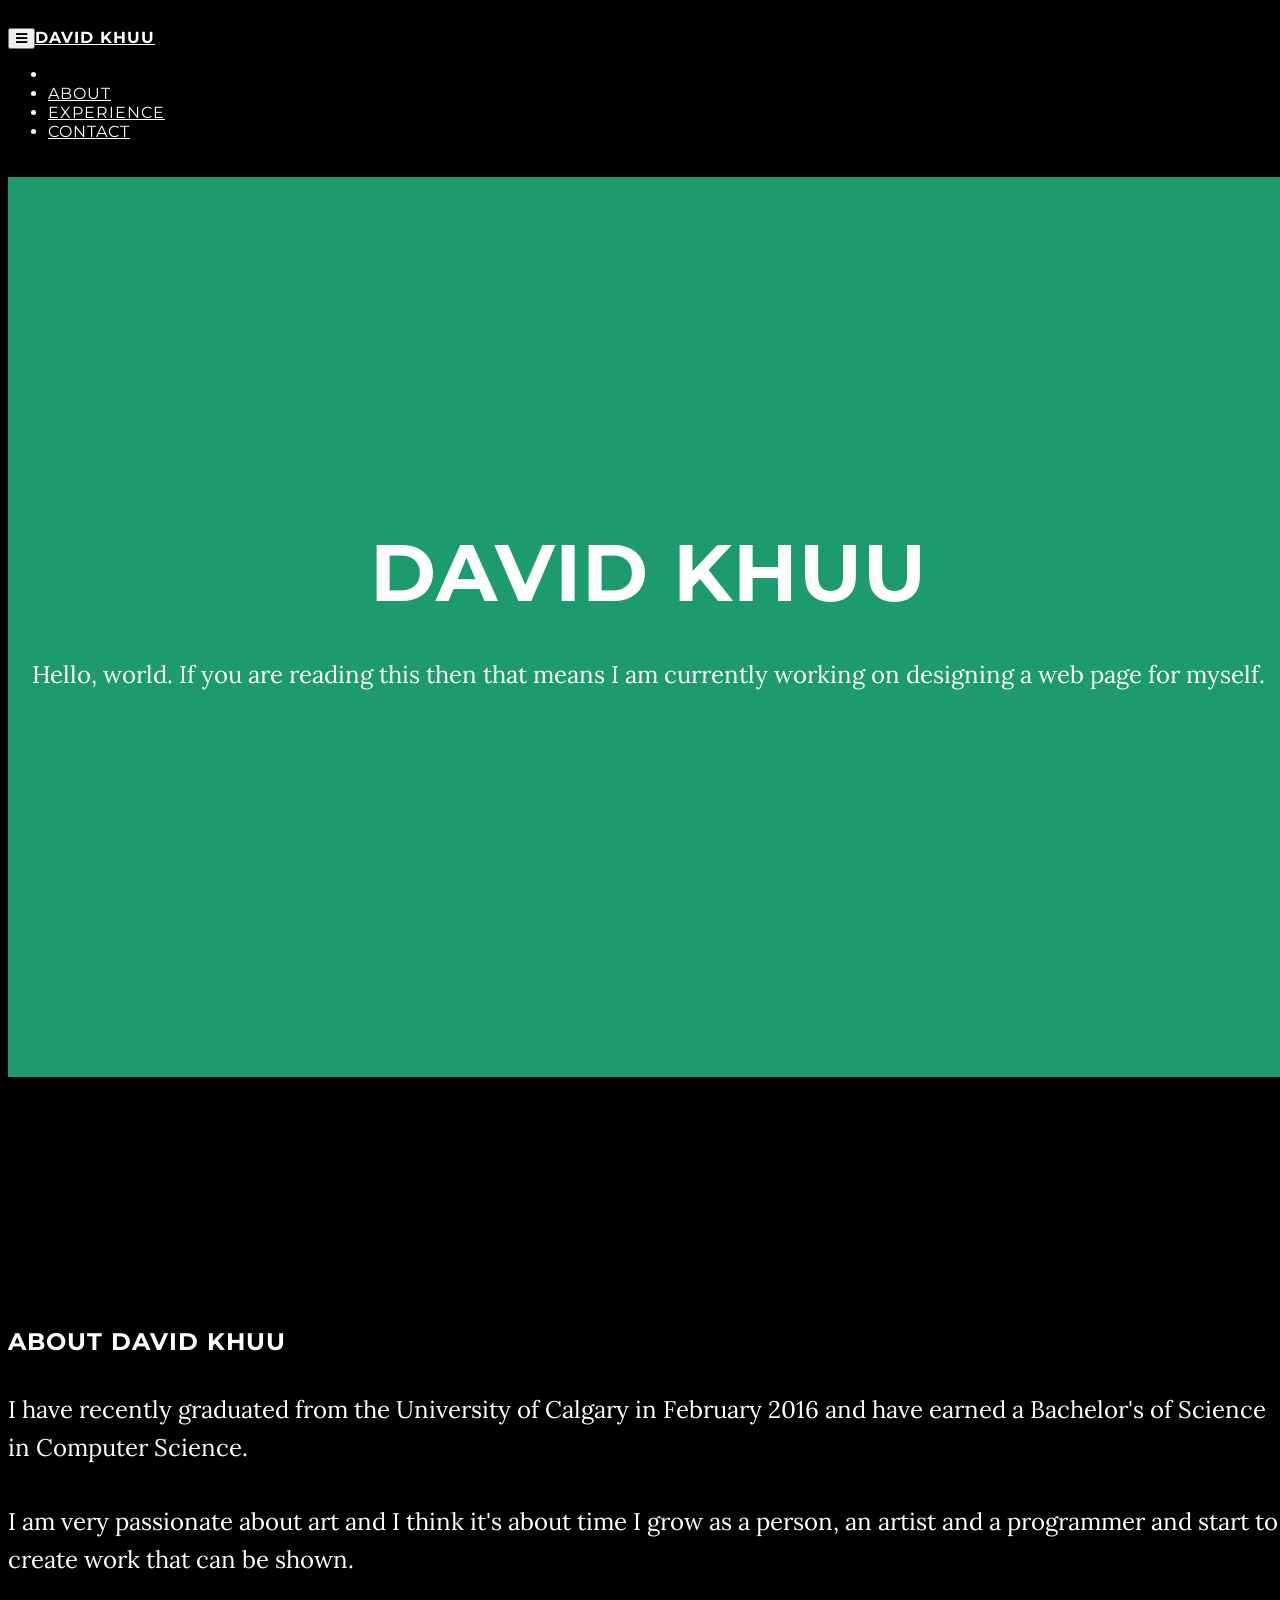
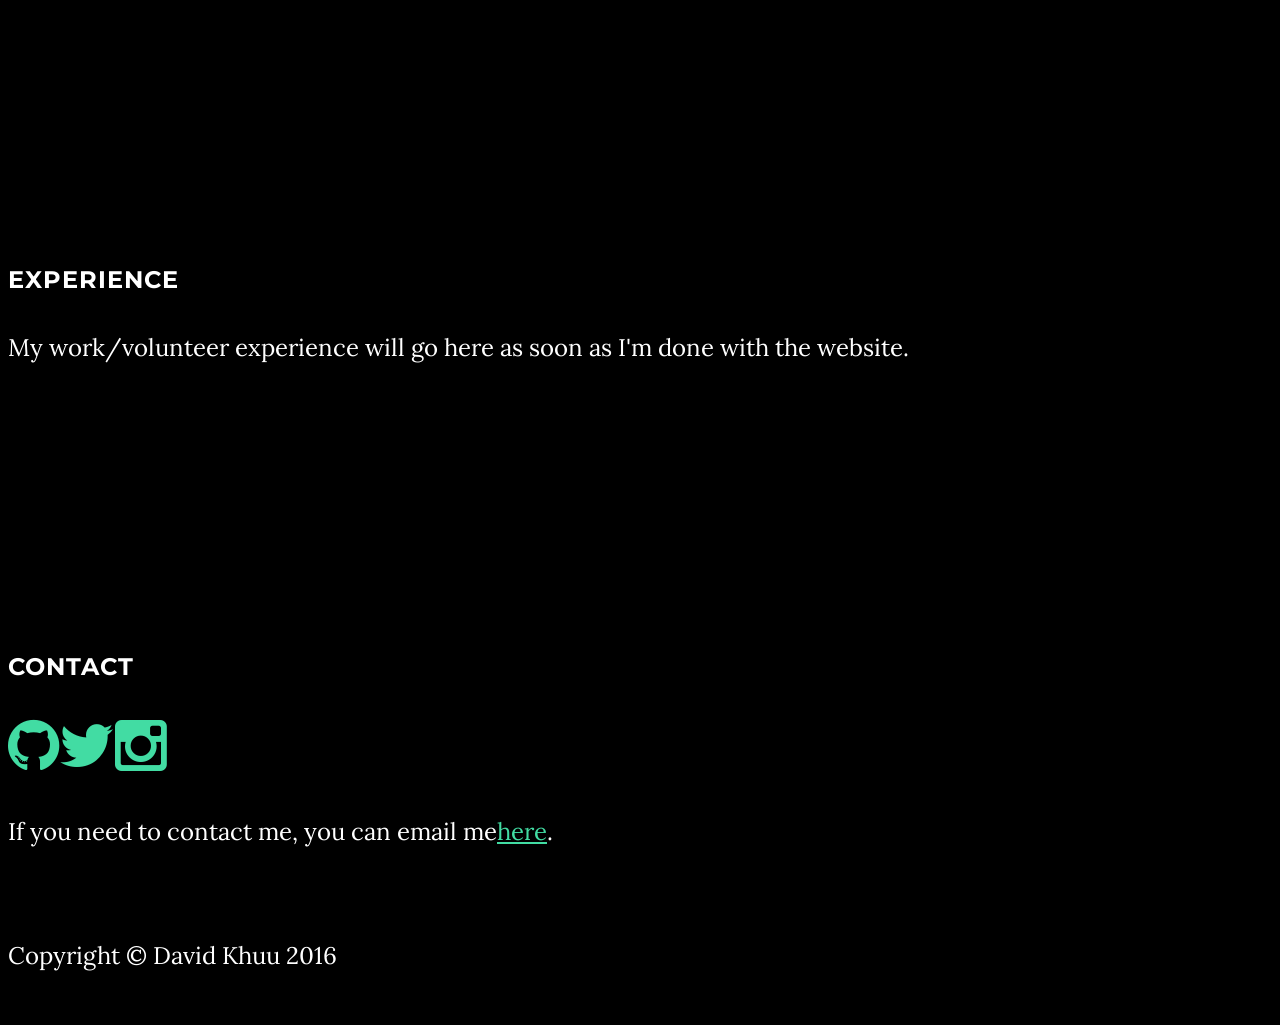
==== main.html @ b0234a0c "Created .pug and .sass files Converted the .html to .pug and .css to .sass in order to make future u" ====
<!DOCTYPE html>
<html>
  <head>
    <meta charset="utf-8">
    <meta http-equiv="X-UA-Compatible" content="IE-edge">
    <meta name="viewport" content="width=device-width, initial-scale=1">
    <meta name="description" content="Personal website of David Khuu">
    <meta name="author" content="David Khuu">
    <title>David Khuu</title>
    <!-- CSS-->
    <link href="css/bootstrap.min.css" rel="stylesheet">
    <link href="css/main.css" rel="stylesheet">
    <link href="css/font-awesome/css/font-awesome.min.css" rel="stylesheet" type="text/css">
    <!-- Fonts-->
    <link href="http://fonts.googleapis.com/css?family=Lora:400,700,400italic,700italic" rel="stylesheet" type="text/css">
    <link href="http://fonts.googleapis.com/css?family=Montserrat:400,700" rel="stylesheet" type="text/css">
  </head>
  <body id="page-top" data-spy="scroll" data-target=".navbar-fixed-top">
    <!-- Navigation-->
    <nav class="navbar navbar-custom navbar-fixed-top" role="navigation">
      <div class="container">
        <div class="navbar-header">
          <button class="navbar-toggle" type="button" data-toggle="collapse" data-target=".navbar-main-collapse"><i class="fa fa-bars"></i></button><a class="navbar-brand page-scroll" href="#page-top">David Khuu</a>
        </div>
        <!-- Collect the nav links-->
        <div class="collapse navbar-collapse navbar-right navbar-main-collapse">
          <ul class="nav navbar-nav">
            <li class="hidden"><a href="#page-top"></a></li>
            <li><a class="page-scroll" href="#about">About</a></li>
            <li><a class="page-scroll" href="#experience">experience</a></li>
            <li><a class="page-scroll" href="#contact">Contact</a></li>
          </ul>
        </div>
      </div>
    </nav>
    <!-- Header-->
    <header class="intro">
      <div class="intro-body">
        <div class="container">
          <div class="row">
            <div class="col-md-8 col-md-offset-2">
              <h1 class="brand-heading">David Khuu</h1>
              <p class="intro-text">
                Hello, world. If you are reading this then that means I am currently
                 working on designing a web page for myself.
              </p>
            </div>
          </div>
        </div>
      </div>
      <div class="intro-footer"></div>
    </header>
    <!-- About Section-->
    <section class="container content-section text-center" id="about">
      <div class="row">
        <div class="col-lg-8 col-lg-offset-2">
          <h2>About David Khuu</h2>
          <p>
            I have recently graduated from the University of Calgary in February 2016
             and have earned a Bachelor's of Science in Computer Science.
          </p>
          <p>
            I am very passionate about art and I think it's about time I grow as a person,
             an artist and a programmer and start to create work that can be shown.
          </p>
        </div>
      </div>
    </section>
    <!-- Experience Section-->
    <section class="container content-section text-center" id="experience">
      <div class="row">
        <div class="col-lg-8 col-lg-offset-2">
          <h2>Experience</h2>
          <p>My work/volunteer experience will go here as soon as I'm done with the website.</p>
        </div>
      </div>
    </section>
    <!-- Contact Section-->
    <section class="container content-section text-center" id="contact">
      <div class="row">
        <div class="col-lg-8 col-lg-offset-2">
          <h2>Contact</h2>
          <p><a href="https://www.github.com/davidkhuu"><i class="fa fa-github"></i></a><a href="https://www.twitter.com/davidkhuu"><i class="fa fa-twitter"></i></a><a href="https://www.instagram.com/davidkhuu"><i class="fa fa-instagram"></i></a></p>
          <p><p>If you need to contact me, you can email me<a href="mailto:davidkhuu.dk@gmail.com">here</a>.</p>
        </div>
      </div>
      <!-- Footer-->
      <footer>
        <div class="container text-center">
          <p>Copyright &copy; David Khuu 2016</p>
        </div>
      </footer>
      <!-- JavaScript-->
      <script src="js/jquery-1.12.3.min.js"></script>
      <script src="js/jquery.easing.1.3.js"></script>
      <script src="js/bootstrap.js"></script>
      <script src="js/grayscale.js"></script>
    </section>
  </body>
</html>
---- css/main.css ----
/*
 * David Khuu
 * Code licensed under the Apache License v2.0
 * For details, see http://www.apache.org/licenses/LICENSE-2.0.
 *
 * Used Start Boostrap - Grayscale as a reference for my stylesheet.
 * For their GitHub, see https://github.com/BlackrockDigital/startbootstrap-grayscale.
 */

body {
  width: 100%;
  height: 100%;
  font-family: Lora,"Helvetica Neue",Helvetica,Arial,sans-serif;
  color: #ffffff;
  background-color: #000000;
}

html {
  width: 100%;
  height: 100%;
}

h1,
h2,
h3,
h4,
h5,
h6 {
  margin: 0 0 35px;
  text-transform: uppercase;
  font-family: Montserrat, "Helvetica Neue", Helvetica, Arial, sans-serif;
  font-weight: 700;
  letter-spacing: 1px;
}

p {
  margin: 0 0 25px;
  font-size: 1.25em;
  line-height: 1.5;
}

@media(min-width:768px) {
  p {
    margin: 0 0 35px;
    font-size: 1.5em;
    line-height: 1.6;
  }
}

a {
  color: #42dca3;
  -webkit-transition: all .2s ease-in-out;
  -moz-transition: all .2s ease-in-out;
  transition: all .2s ease-in-out;
}


a .fa {
  color: #42dca3;
  font-size: 2.5em;
  -webkit-transition: all .2s ease-in-out;
  -moz-transition: all .2s ease-in-out;
  transition: all .2s ease-in-out;
}

a:hover,
a:focus,
a .fa:hover {
  text-decoration: none;
  color: #1d9b6c;
}

.light {
  font-weight: 400;
}

.navbar-custom {
  margin-bottom: 0;
  border-bottom: 1px solid rgba(255,255,255,.3);
  text-transform: uppercase;
  font-family: Montserrat, "Helvetica Neue", Helvetica, Arial, sans-serif;
  background-color: #000000;
}

.navbar-custom .navbar-brand {
  font-weight: 700;
}

.navbar-custom .navbar-brand:focus {
  outline: 0;
}

.navbar-custom .navbar-brand .navbar-toggle {
  padding: 4px 6px;
  font-size: 16px;
  color: #ffffff;
}

.navbar-custom .navbar-brand .navbar-toggle:focus,
.navbar-custom .navbar-brand .navbar-toggle:active {
  outline: 0;
}

.navbar-custom a {
  color: #ffffff;
}

.navbar-custom .nav li a:hover {
  outline: 0;
  color: rgba(255,255,255,.8);
  background-color: transparent;
}

.navbar-custom .nav li a:focus,
.navbar-custom .nav li a:active {
  outline: 0;
  color: rgba(255,255,255,.8);
  background-color: transparent;
}

.navbar-custom .nav li.active {
  outline: 0;
}

.navbar-custom .nav li.active a {
  background-color: rgba(255,255,255,.3);
}

.navbar-custom .nav li.active a:hover {
  color: #ffffff;
}

@media(min-width: 768px) {
  .navbar-custom {
    padding: 20px 0;
    border-bottom: 0;
    letter-spacing: 1px;
    background: 0 0;
    -webkit-transition: background .5s ease-in-out, padding .5s ease-in-out;
    -moz-transition: background .5s ease-in-out, padding .5s ease-in-out;
    transition: background .5s ease-in-out, padding .5s ease-in-out;
  }

  .navbar-custom.top-nav-collapse {
    padding: 0;
    border-bottom: 1px solid rgba(255,255,255,.3);
    background: #000000;
  }
}

.intro {
  display: table;
  width: 100%;
  height: auto;
  padding: 100px 0;
  text-align: center;
  color: #ffffff;
  background-color: #1d9b6c;
  -webkit-background-size: cover;
  -moz-background-size: cover;
  background-size: cover;
  -o-background-size: cover;
}

.intro .intro-body {
  display: table-cell;
  vertical-align: middle;
}

.intro .intro-body .brand-heading {
  font-size: 40px;
}

.intro .intro-body .intro-text {
  font-size: 18px;
}

@media(min-width:768px) {
    .intro {
        height: 100%;
        padding: 0;
    }

    .intro .intro-body .brand-heading {
        font-size: 5em;
    }

    .intro .intro-body .intro-text {
        font-size: 1.5em;
    }
}

@-webkit-keyframes pulse {
    0% {
        -webkit-transform: scale(1);
        transform: scale(1);
    }

    50% {
        -webkit-transform: scale(1.2);
        transform: scale(1.2);
    }

    100% {
        -webkit-transform: scale(1);
        transform: scale(1);
    }
}

@-moz-keyframes pulse {
    0% {
        -moz-transform: scale(1);
        transform: scale(1);
    }

    50% {
        -moz-transform: scale(1.2);
        transform: scale(1.2);
    }

    100% {
        -moz-transform: scale(1);
        transform: scale(1);
    }
}

.content-section {
  padding-top: 100px;
}

@media(min-width:767px) {
  .content-section {
    padding-top: 250px;
  }
}

ul.banner-social-buttons {
  margin-top: 0;
}

@media(max-width:1199px) {
  ul.banner-social-buttons {
    margin-top: 15px;
  }
}

@media(max-width:767px) {
  ul.banner-social-buttons li {
    display: block;
    margin-bottom: 20px;
    padding: 0;
  }

  ul.banner-social-buttons li:last-child {
    margin-bottom: 0;
  }
}

footer {
  padding: 50px 0;
}

footer p {
  margin: 0;
}

::selection {
  text-shadow: none;
  background: #fcfcfc;
  background: rgba(255,255,255,.2);
}

img::selection {
  background: 0 0;
}

img::-moz-selection {
  background: 0 0;
}

body {
  webkit-tap-highlight-color: rgba(255,255,255,.2);
}
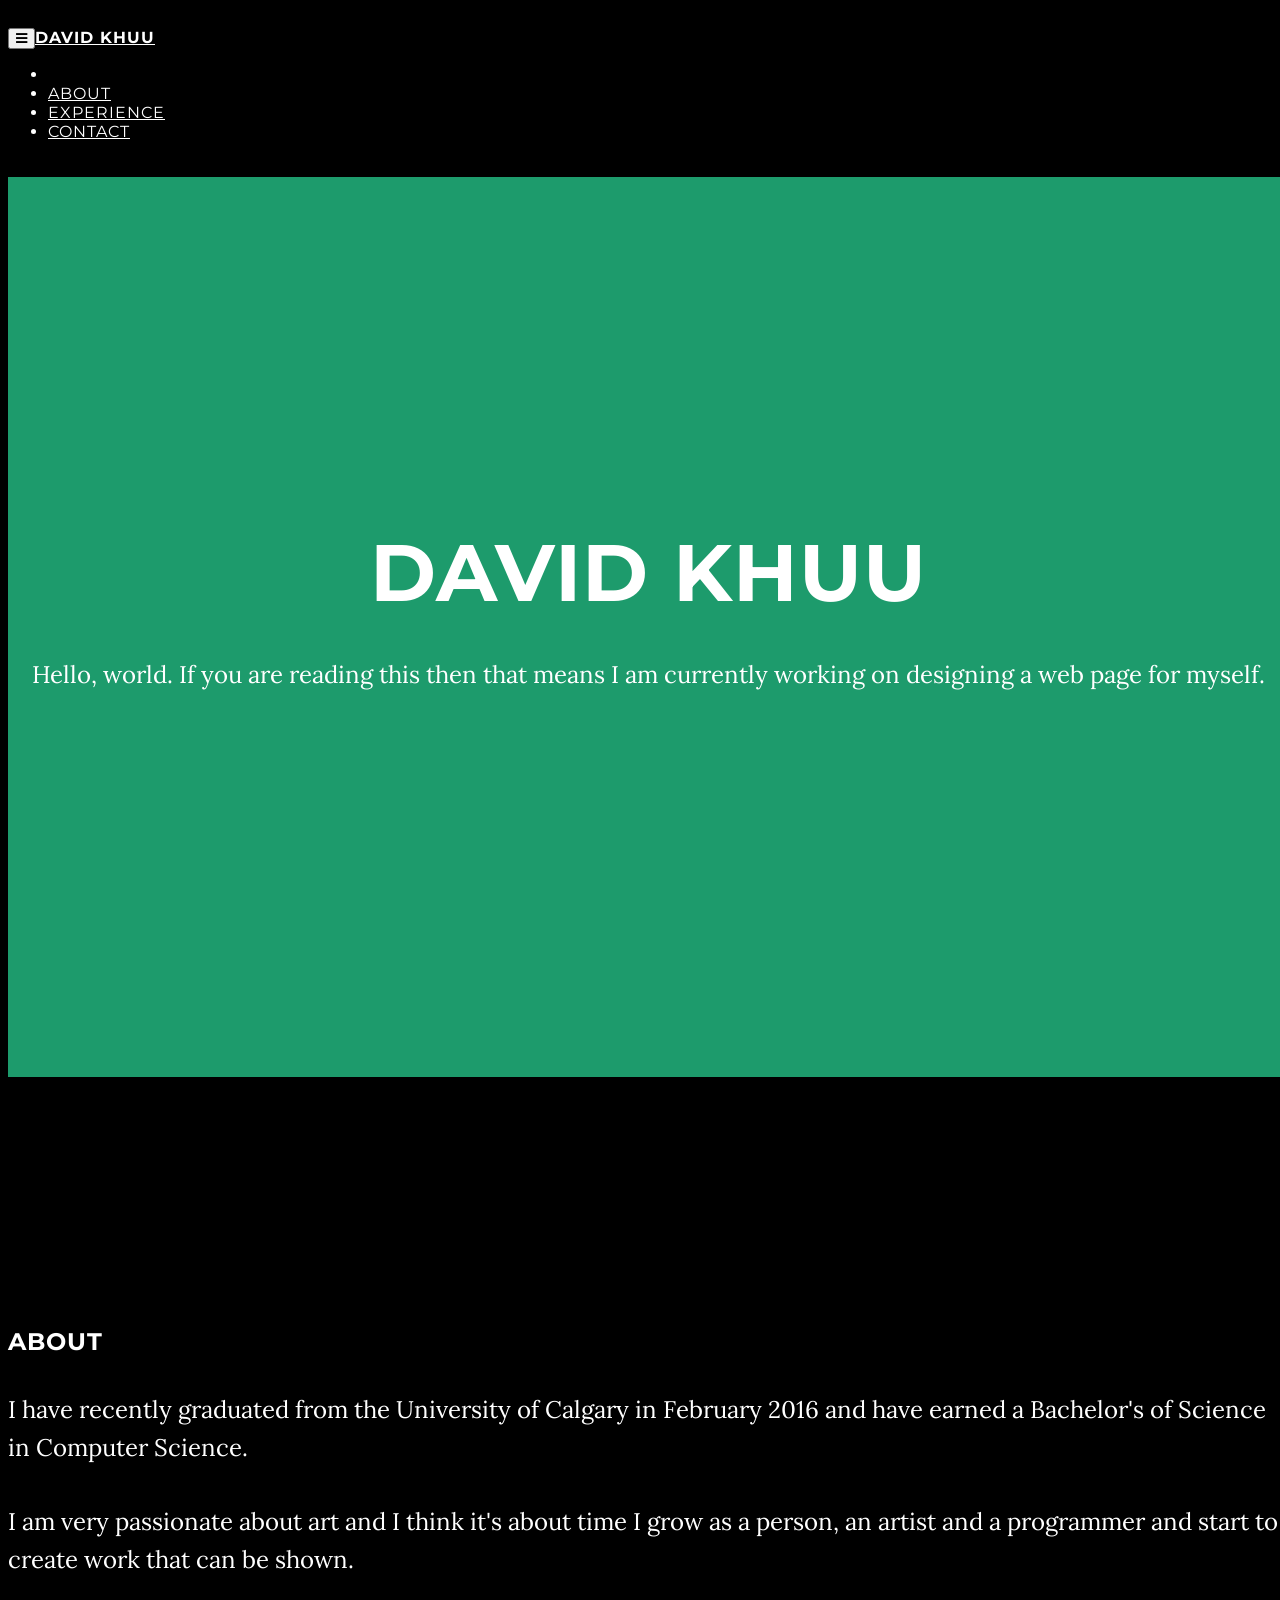
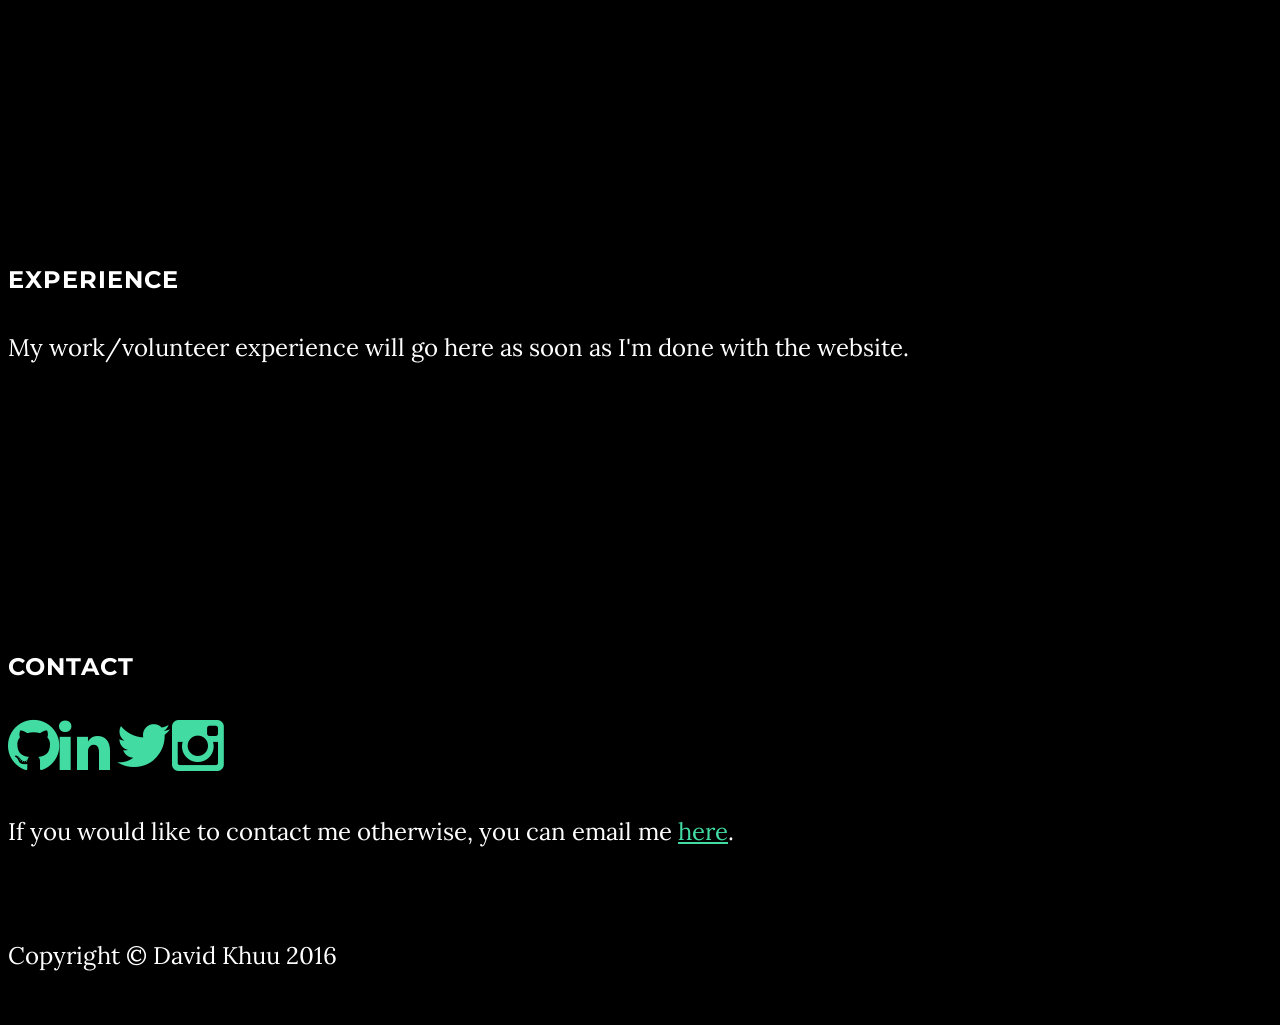
==== commit 14231c15: "Add meta tags, changed some wording on the website, added LinkedIn link" ====
--- a/main.html
+++ b/main.html
@@ -1,100 +1,104 @@
 <!DOCTYPE html>
 <html>
-  <head>
+
+<head>
     <meta charset="utf-8">
     <meta http-equiv="X-UA-Compatible" content="IE-edge">
     <meta name="viewport" content="width=device-width, initial-scale=1">
+    <meta name="author" content="David Khuu">
     <meta name="description" content="Personal website of David Khuu">
-    <meta name="author" content="David Khuu">
+    <meta name="keywords" content="david,khuu,software,developer,art,calgary,canada">
     <title>David Khuu</title>
     <!-- CSS-->
     <link href="css/bootstrap.min.css" rel="stylesheet">
-    <link href="css/main.css" rel="stylesheet">
+    <link href="style.css" rel="stylesheet">
     <link href="css/font-awesome/css/font-awesome.min.css" rel="stylesheet" type="text/css">
     <!-- Fonts-->
     <link href="http://fonts.googleapis.com/css?family=Lora:400,700,400italic,700italic" rel="stylesheet" type="text/css">
     <link href="http://fonts.googleapis.com/css?family=Montserrat:400,700" rel="stylesheet" type="text/css">
-  </head>
-  <body id="page-top" data-spy="scroll" data-target=".navbar-fixed-top">
+</head>
+
+<body id="page-top" data-spy="scroll" data-target=".navbar-fixed-top">
     <!-- Navigation-->
     <nav class="navbar navbar-custom navbar-fixed-top" role="navigation">
-      <div class="container">
-        <div class="navbar-header">
-          <button class="navbar-toggle" type="button" data-toggle="collapse" data-target=".navbar-main-collapse"><i class="fa fa-bars"></i></button><a class="navbar-brand page-scroll" href="#page-top">David Khuu</a>
+        <div class="container">
+            <div class="navbar-header">
+                <button class="navbar-toggle" type="button" data-toggle="collapse" data-target=".navbar-main-collapse"><i class="fa fa-bars"></i></button><a class="navbar-brand page-scroll" href="#page-top">David Khuu</a>
+            </div>
+            <!-- Collect the nav links-->
+            <div class="collapse navbar-collapse navbar-right navbar-main-collapse">
+                <ul class="nav navbar-nav">
+                    <li class="hidden">
+                        <a href="#page-top"></a>
+                    </li>
+                    <li><a class="page-scroll" href="#about">About</a></li>
+                    <li><a class="page-scroll" href="#experience">Experience</a></li>
+                    <li><a class="page-scroll" href="#contact">Contact</a></li>
+                </ul>
+            </div>
         </div>
-        <!-- Collect the nav links-->
-        <div class="collapse navbar-collapse navbar-right navbar-main-collapse">
-          <ul class="nav navbar-nav">
-            <li class="hidden"><a href="#page-top"></a></li>
-            <li><a class="page-scroll" href="#about">About</a></li>
-            <li><a class="page-scroll" href="#experience">experience</a></li>
-            <li><a class="page-scroll" href="#contact">Contact</a></li>
-          </ul>
-        </div>
-      </div>
     </nav>
     <!-- Header-->
     <header class="intro">
-      <div class="intro-body">
-        <div class="container">
-          <div class="row">
-            <div class="col-md-8 col-md-offset-2">
-              <h1 class="brand-heading">David Khuu</h1>
-              <p class="intro-text">
-                Hello, world. If you are reading this then that means I am currently
-                 working on designing a web page for myself.
-              </p>
+        <div class="intro-body">
+            <div class="container">
+                <div class="row">
+                    <div class="col-md-8 col-md-offset-2">
+                        <h1 class="brand-heading">David Khuu</h1>
+                        <p class="intro-text">
+                            Hello, world. If you are reading this then that means I am currently working on designing a web page for myself.
+                        </p>
+                    </div>
+                </div>
             </div>
-          </div>
         </div>
-      </div>
-      <div class="intro-footer"></div>
+        <div class="intro-footer"></div>
     </header>
     <!-- About Section-->
     <section class="container content-section text-center" id="about">
-      <div class="row">
-        <div class="col-lg-8 col-lg-offset-2">
-          <h2>About David Khuu</h2>
-          <p>
-            I have recently graduated from the University of Calgary in February 2016
-             and have earned a Bachelor's of Science in Computer Science.
-          </p>
-          <p>
-            I am very passionate about art and I think it's about time I grow as a person,
-             an artist and a programmer and start to create work that can be shown.
-          </p>
+        <div class="row">
+            <div class="col-lg-8 col-lg-offset-2">
+                <h2>About</h2>
+                <p>
+                    I have recently graduated from the University of Calgary in February 2016 and have earned a Bachelor's of Science in Computer Science.
+                </p>
+                <p>
+                    I am very passionate about art and I think it's about time I grow as a person, an artist and a programmer and start to create work that can be shown.
+                </p>
+            </div>
         </div>
-      </div>
     </section>
     <!-- Experience Section-->
     <section class="container content-section text-center" id="experience">
-      <div class="row">
-        <div class="col-lg-8 col-lg-offset-2">
-          <h2>Experience</h2>
-          <p>My work/volunteer experience will go here as soon as I'm done with the website.</p>
+        <div class="row">
+            <div class="col-lg-8 col-lg-offset-2">
+                <h2>Experience</h2>
+                <p>My work/volunteer experience will go here as soon as I'm done with the website.</p>
+            </div>
         </div>
-      </div>
     </section>
     <!-- Contact Section-->
     <section class="container content-section text-center" id="contact">
-      <div class="row">
-        <div class="col-lg-8 col-lg-offset-2">
-          <h2>Contact</h2>
-          <p><a href="https://www.github.com/davidkhuu"><i class="fa fa-github"></i></a><a href="https://www.twitter.com/davidkhuu"><i class="fa fa-twitter"></i></a><a href="https://www.instagram.com/davidkhuu"><i class="fa fa-instagram"></i></a></p>
-          <p><p>If you need to contact me, you can email me<a href="mailto:davidkhuu.dk@gmail.com">here</a>.</p>
+        <div class="row">
+            <div class="col-lg-8 col-lg-offset-2">
+                <h2>Contact</h2>
+                <p><a href="https://www.github.com/davidkhuu" alt="GitHub"><i class="fa fa-github"></i></a><a href="https://ca.linkedin.com/in/davidkhuu" alt="LinkedIn"><i class="fa fa-linkedin"></i></a>
+                    <a href="https://www.twitter.com/davidkhuu" alt="Twitter"><i class="fa fa-twitter"></i></a><a href="https://www.instagram.com/davidkhuu" alt="Instagram"><i class="fa fa-instagram"></i></a></p>
+                <p>If you would like to contact me otherwise, you can email me <a href="mailto:davidkhuu.dk@gmail.com">here</a>.</p>
+            </div>
         </div>
-      </div>
-      <!-- Footer-->
-      <footer>
-        <div class="container text-center">
-          <p>Copyright &copy; David Khuu 2016</p>
-        </div>
-      </footer>
-      <!-- JavaScript-->
-      <script src="js/jquery-1.12.3.min.js"></script>
-      <script src="js/jquery.easing.1.3.js"></script>
-      <script src="js/bootstrap.js"></script>
-      <script src="js/grayscale.js"></script>
+        <!-- Footer-->
+        <footer>
+            <div class="container text-center">
+                <p>Copyright &copy; David Khuu 2016</p>
+            </div>
+        </footer>
+        <!-- JavaScript-->
+        <script src="js/jquery-1.12.3.min.js"></script>
+        <script src="js/jquery.easing.1.3.js"></script>
+        <script src="js/bootstrap.js"></script>
+        <script src="js/grayscale.js"></script>
     </section>
-  </body>
+</body>
+
 </html>
--- a/style.css
+++ b/style.css
@@ -0,0 +1,263 @@
+body {
+  width: 100%;
+  height: 100%;
+  font-family: Lora, "Helvetica Neue", Helvetica, Arial, sans-serif;
+  color: #ffffff;
+  background-color: #000000;
+}
+
+html {
+  width: 100%;
+  height: 100%;
+}
+
+h1,
+h2,
+h3,
+h4,
+h5,
+h6 {
+  margin: 0 0 35px;
+  text-transform: uppercase;
+  font-family: Montserrat, "Helvetica Neue", Helvetica, Arial, sans-serif;
+  font-weight: 700;
+  letter-spacing: 1px;
+}
+
+p {
+  margin: 0 0 25px;
+  font-size: 1.25em;
+  line-height: 1.5;
+}
+
+@media(min-width: 768px) {
+  p {
+    margin: 0 0 35px;
+    font-size: 1.5em;
+    line-height: 1.6;
+  }
+}
+a {
+  color: #42dca3;
+  -webkit-transition: all 0.2s ease-in-out;
+  -moz-transition: all 0.2s ease-in-out;
+  transition: all 0.2s ease-in-out;
+}
+
+a .fa {
+  color: #42dca3;
+  font-size: 2.5em;
+  -webkit-transition: all 0.2s ease-in-out;
+  -moz-transition: all 0.2s ease-in-out;
+  transition: all 0.2s ease-in-out;
+}
+
+a:hover,
+a:focus,
+a .fa:hover {
+  text-decoration: none;
+  color: #1d9b6c;
+}
+
+.light {
+  font-weight: 400;
+}
+
+.navbar-custom {
+  margin-bottom: 0;
+  border-bottom: 1px solid rgba(255, 255, 255, 0.3);
+  text-transform: uppercase;
+  font-family: Montserrat, "Helvetica Neue", Helvetica, Arial, sans-serif;
+  background-color: #000000;
+}
+
+.navbar-custom .navbar-brand {
+  font-weight: 700;
+}
+
+.navbar-custom .navbar-brand:focus {
+  outline: 0;
+}
+
+.navbar-custom .navbar-brand .navbar-toggle {
+  padding: 4px 6px;
+  font-size: 16px;
+  color: #ffffff;
+}
+
+.navbar-custom .navbar-brand .navbar-toggle:focus,
+.navbar-custom .navbar-brand .navbar-toggle:active {
+  outline: 0;
+}
+
+.navbar-custom a {
+  color: #ffffff;
+}
+
+.navbar-custom .nav li a:hover {
+  outline: 0;
+  color: rgba(255, 255, 255, 0.8);
+  background-color: transparent;
+}
+
+.navbar-custom .nav li a:focus,
+.navbar-custom .nav li a:active {
+  outline: 0;
+  color: rgba(255, 255, 255, 0.8);
+  background-color: transparent;
+}
+
+.navbar-custom .nav li.active {
+  outline: 0;
+}
+
+.navbar-custom .nav li.active a {
+  background-color: rgba(255, 255, 255, 0.3);
+}
+
+.navbar-custom .nav li.active a:hover {
+  color: #ffffff;
+}
+
+@media(min-width: 768px) {
+  .navbar-custom {
+    padding: 20px 0;
+    border-bottom: 0;
+    letter-spacing: 1px;
+    background: 0 0;
+    -webkit-transition: background 0.5s ease-in-out, padding 0.5s ease-in-out;
+    -moz-transition: background 0.5s ease-in-out, padding 0.5s ease-in-out;
+    transition: background 0.5s ease-in-out, padding 0.5s ease-in-out;
+  }
+
+  .navbar-custom.top-nav-collapse {
+    padding: 0;
+    border-bottom: 1px solid rgba(255, 255, 255, 0.3);
+    background: #000000;
+  }
+}
+.intro {
+  display: table;
+  width: 100%;
+  height: auto;
+  padding: 100px 0;
+  text-align: center;
+  color: #ffffff;
+  background-color: #1d9b6c;
+  -webkit-background-size: cover;
+  -moz-background-size: cover;
+  background-size: cover;
+  -o-background-size: cover;
+}
+
+.intro .intro-body {
+  display: table-cell;
+  vertical-align: middle;
+}
+
+.intro .intro-body .brand-heading {
+  font-size: 40px;
+}
+
+.intro .intro-body .intro-text {
+  font-size: 18px;
+}
+
+@media(min-width:768px) {
+  .intro {
+    height: 100%;
+    padding: 0;
+  }
+
+  .intro .intro-body .brand-heading {
+    font-size: 5em;
+  }
+
+  .intro .intro-body .intro-text {
+    font-size: 1.5em;
+  }
+}
+@-webkit-keyframes pulse {
+  0% {
+    -webkit-transform: scale(1);
+    transform: scale(1);
+  }
+  50% {
+    -webkit-transform: scale(1.2);
+    transform: scale(1.2);
+  }
+  100% {
+    -webkit-transform: scale(1);
+    transform: scale(1);
+  }
+}
+@-moz-keyframes pulse {
+  0% {
+    -moz-transform: scale(1);
+    transform: scale(1);
+  }
+  50% {
+    -moz-transform: scale(1.2);
+    transform: scale(1.2);
+  }
+  100% {
+    -moz-transform: scale(1);
+    transform: scale(1);
+  }
+}
+.content-section {
+  padding-top: 100px;
+}
+
+@media(min-width:767px) {
+  .content-section {
+    padding-top: 250px;
+  }
+}
+ul.banner-social-buttons {
+  margin-top: 15px;
+}
+
+@media(max-width:1199px) {
+  ul.banner-social-buttons {
+    margin-top: 15px;
+  }
+}
+@media(max-width:767px) {
+  ul.banner-social-buttons li {
+    display: block;
+    margin-bottom: 20px;
+    padding: 0;
+  }
+
+  ul.banner-social-buttons li:last-child {
+    margin-bottom: 0;
+  }
+}
+footer {
+  padding: 50px 0;
+}
+
+footer p {
+  margin: 0;
+}
+
+::selection {
+  text-shadow: none;
+  background: #fcfcfc;
+  background: rgba(255, 255, 255, 0.2);
+}
+
+img::selection {
+  background: 0 0;
+}
+
+img::-moz-selection {
+  background: 0 0;
+}
+
+body {
+  webkit-tap-highlight-color: rgba(255, 255, 255, 0.2);
+}
+
+/*# sourceMappingURL=style.css.map */
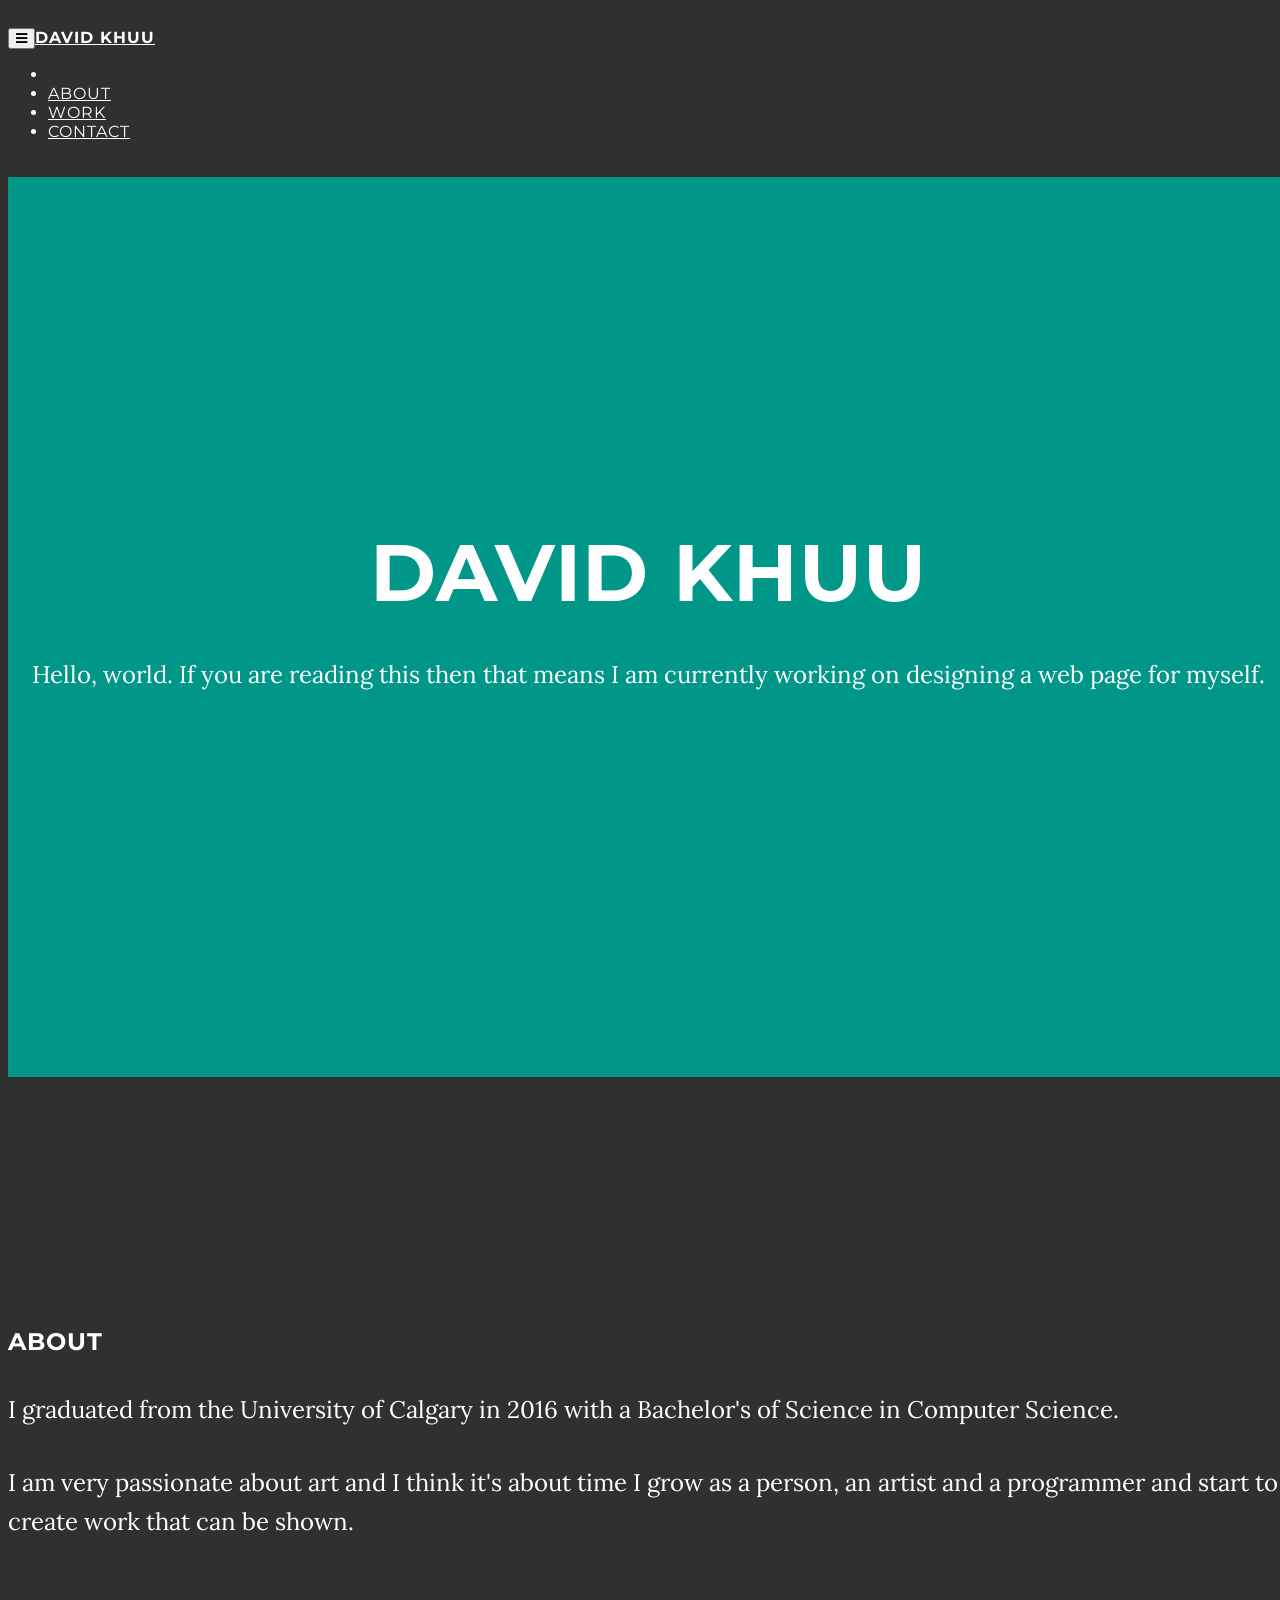
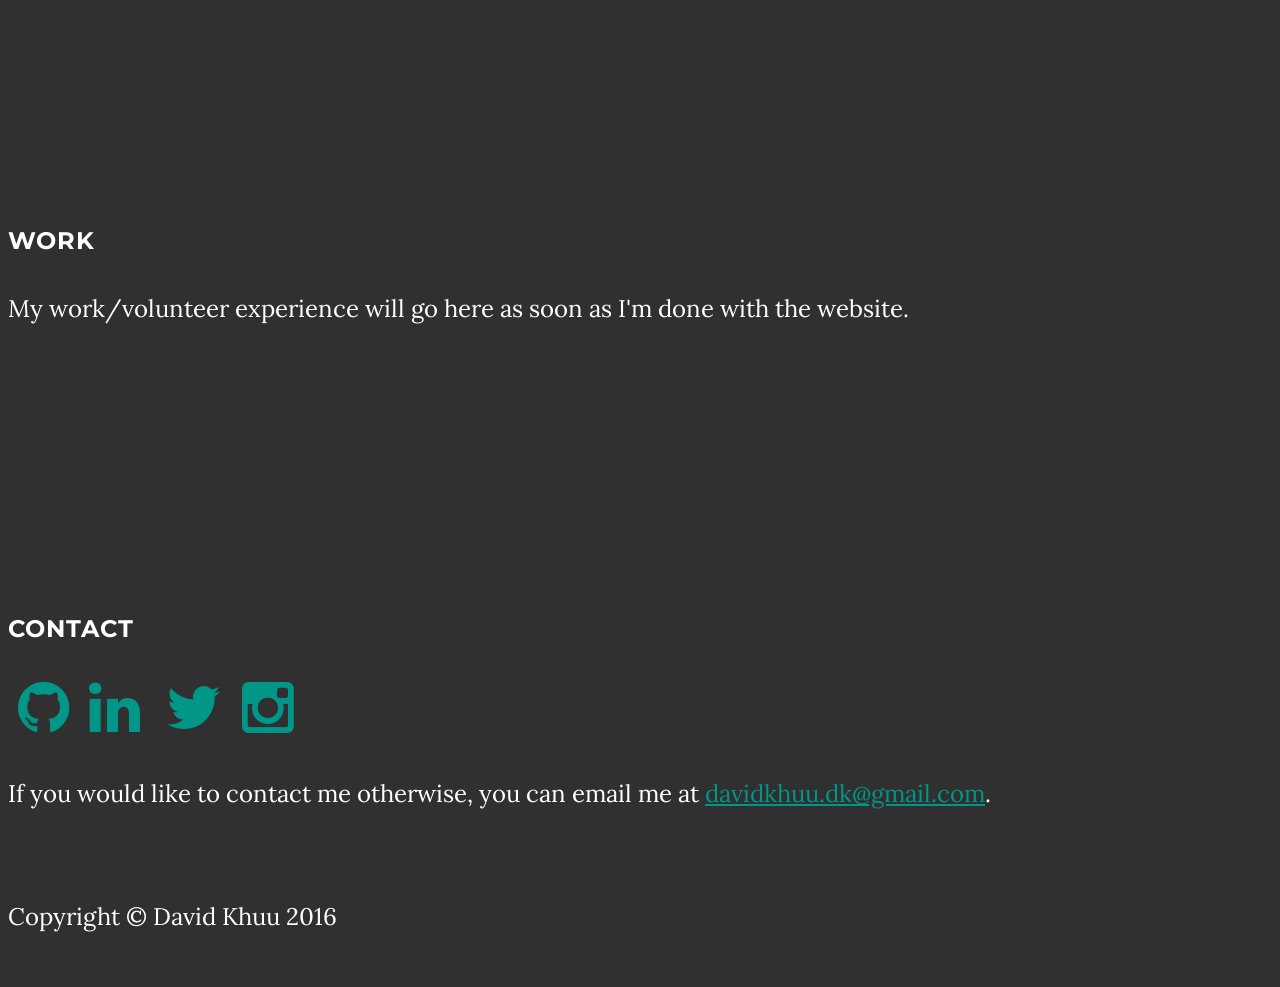
==== commit 554256bb: "Changes Experience label to Work Also, changes the email link to display email address instead of ju" ====
--- a/main.html
+++ b/main.html
@@ -32,7 +32,7 @@
                         <a href="#page-top"></a>
                     </li>
                     <li><a class="page-scroll" href="#about">About</a></li>
-                    <li><a class="page-scroll" href="#experience">Experience</a></li>
+                    <li><a class="page-scroll" href="#work">Work</a></li>
                     <li><a class="page-scroll" href="#contact">Contact</a></li>
                 </ul>
             </div>
@@ -60,7 +60,7 @@
             <div class="col-lg-8 col-lg-offset-2">
                 <h2>About</h2>
                 <p>
-                    I have recently graduated from the University of Calgary in February 2016 and have earned a Bachelor's of Science in Computer Science.
+                    I graduated from the University of Calgary in 2016 with a Bachelor's of Science in Computer Science.
                 </p>
                 <p>
                     I am very passionate about art and I think it's about time I grow as a person, an artist and a programmer and start to create work that can be shown.
@@ -68,11 +68,11 @@
             </div>
         </div>
     </section>
-    <!-- Experience Section-->
-    <section class="container content-section text-center" id="experience">
+    <!-- Work Section-->
+    <section class="container content-section text-center" id="work">
         <div class="row">
             <div class="col-lg-8 col-lg-offset-2">
-                <h2>Experience</h2>
+                <h2>Work</h2>
                 <p>My work/volunteer experience will go here as soon as I'm done with the website.</p>
             </div>
         </div>
@@ -84,7 +84,7 @@
                 <h2>Contact</h2>
                 <p><a href="https://www.github.com/davidkhuu" alt="GitHub"><i class="fa fa-github"></i></a><a href="https://ca.linkedin.com/in/davidkhuu" alt="LinkedIn"><i class="fa fa-linkedin"></i></a>
                     <a href="https://www.twitter.com/davidkhuu" alt="Twitter"><i class="fa fa-twitter"></i></a><a href="https://www.instagram.com/davidkhuu" alt="Instagram"><i class="fa fa-instagram"></i></a></p>
-                <p>If you would like to contact me otherwise, you can email me <a href="mailto:davidkhuu.dk@gmail.com">here</a>.</p>
+                <p>If you would like to contact me otherwise, you can email me at <a href="mailto:davidkhuu.dk@gmail.com">davidkhuu.dk@gmail.com</a>.</p>
             </div>
         </div>
         <!-- Footer-->
@@ -101,4 +101,4 @@
     </section>
 </body>
 
-</html>+</html>
--- a/style.css
+++ b/style.css
@@ -2,14 +2,12 @@
   width: 100%;
   height: 100%;
   font-family: Lora, "Helvetica Neue", Helvetica, Arial, sans-serif;
-  color: #ffffff;
-  background-color: #000000;
-}
+  color: #fff;
+  background-color: #303030; }
 
 html {
   width: 100%;
-  height: 100%;
-}
+  height: 100%; }
 
 h1,
 h2,
@@ -21,103 +19,84 @@
   text-transform: uppercase;
   font-family: Montserrat, "Helvetica Neue", Helvetica, Arial, sans-serif;
   font-weight: 700;
-  letter-spacing: 1px;
-}
+  letter-spacing: 1px; }
 
 p {
   margin: 0 0 25px;
   font-size: 1.25em;
-  line-height: 1.5;
-}
+  line-height: 1.5; }
 
 @media(min-width: 768px) {
   p {
     margin: 0 0 35px;
     font-size: 1.5em;
-    line-height: 1.6;
-  }
-}
+    line-height: 1.6; } }
 a {
-  color: #42dca3;
+  color: #009688;
   -webkit-transition: all 0.2s ease-in-out;
   -moz-transition: all 0.2s ease-in-out;
-  transition: all 0.2s ease-in-out;
-}
+  transition: all 0.2s ease-in-out; }
 
 a .fa {
-  color: #42dca3;
+  color: #009688;
   font-size: 2.5em;
+  padding: 0 10px 0 10px;
   -webkit-transition: all 0.2s ease-in-out;
   -moz-transition: all 0.2s ease-in-out;
-  transition: all 0.2s ease-in-out;
-}
+  transition: all 0.2s ease-in-out; }
 
 a:hover,
 a:focus,
 a .fa:hover {
   text-decoration: none;
-  color: #1d9b6c;
-}
+  color: #00796B; }
 
 .light {
-  font-weight: 400;
-}
+  font-weight: 400; }
 
 .navbar-custom {
   margin-bottom: 0;
-  border-bottom: 1px solid rgba(255, 255, 255, 0.3);
   text-transform: uppercase;
   font-family: Montserrat, "Helvetica Neue", Helvetica, Arial, sans-serif;
-  background-color: #000000;
-}
+  background-color: #00796B; }
 
 .navbar-custom .navbar-brand {
-  font-weight: 700;
-}
+  font-weight: 700; }
 
 .navbar-custom .navbar-brand:focus {
-  outline: 0;
-}
+  outline: 0; }
 
 .navbar-custom .navbar-brand .navbar-toggle {
   padding: 4px 6px;
   font-size: 16px;
-  color: #ffffff;
-}
+  color: #ffffff; }
 
 .navbar-custom .navbar-brand .navbar-toggle:focus,
 .navbar-custom .navbar-brand .navbar-toggle:active {
-  outline: 0;
-}
+  outline: 0; }
 
 .navbar-custom a {
-  color: #ffffff;
-}
+  color: #ffffff; }
 
 .navbar-custom .nav li a:hover {
   outline: 0;
-  color: rgba(255, 255, 255, 0.8);
-  background-color: transparent;
-}
+  color: #000;
+  background-color: transparent; }
 
 .navbar-custom .nav li a:focus,
 .navbar-custom .nav li a:active {
   outline: 0;
-  color: rgba(255, 255, 255, 0.8);
-  background-color: transparent;
-}
+  background-color: transparent; }
 
 .navbar-custom .nav li.active {
-  outline: 0;
-}
+  outline: 0; }
 
 .navbar-custom .nav li.active a {
-  background-color: rgba(255, 255, 255, 0.3);
-}
+  background-color: #b2dfdb;
+  color: #000; }
 
 .navbar-custom .nav li.active a:hover {
-  color: #ffffff;
-}
+  color: #fff; }
 
 @media(min-width: 768px) {
   .navbar-custom {
@@ -127,137 +106,102 @@
     background: 0 0;
     -webkit-transition: background 0.5s ease-in-out, padding 0.5s ease-in-out;
     -moz-transition: background 0.5s ease-in-out, padding 0.5s ease-in-out;
-    transition: background 0.5s ease-in-out, padding 0.5s ease-in-out;
-  }
+    transition: background 0.5s ease-in-out, padding 0.5s ease-in-out; }
 
   .navbar-custom.top-nav-collapse {
     padding: 0;
-    border-bottom: 1px solid rgba(255, 255, 255, 0.3);
-    background: #000000;
-  }
-}
+    background: #00796B; } }
 .intro {
   display: table;
   width: 100%;
   height: auto;
   padding: 100px 0;
   text-align: center;
-  color: #ffffff;
-  background-color: #1d9b6c;
+  color: #fff;
+  background-color: #009688;
   -webkit-background-size: cover;
   -moz-background-size: cover;
   background-size: cover;
-  -o-background-size: cover;
-}
+  -o-background-size: cover; }
 
 .intro .intro-body {
   display: table-cell;
-  vertical-align: middle;
-}
+  vertical-align: middle; }
 
 .intro .intro-body .brand-heading {
-  font-size: 40px;
-}
+  font-size: 40px; }
 
 .intro .intro-body .intro-text {
-  font-size: 18px;
-}
+  font-size: 18px; }
 
 @media(min-width:768px) {
   .intro {
     height: 100%;
-    padding: 0;
-  }
+    padding: 0; }
 
   .intro .intro-body .brand-heading {
-    font-size: 5em;
-  }
+    font-size: 5em; }
 
   .intro .intro-body .intro-text {
-    font-size: 1.5em;
-  }
-}
+    font-size: 1.5em; } }
 @-webkit-keyframes pulse {
   0% {
     -webkit-transform: scale(1);
-    transform: scale(1);
-  }
+    transform: scale(1); }
   50% {
     -webkit-transform: scale(1.2);
-    transform: scale(1.2);
-  }
+    transform: scale(1.2); }
   100% {
     -webkit-transform: scale(1);
-    transform: scale(1);
-  }
-}
+    transform: scale(1); } }
 @-moz-keyframes pulse {
   0% {
     -moz-transform: scale(1);
-    transform: scale(1);
-  }
+    transform: scale(1); }
   50% {
     -moz-transform: scale(1.2);
-    transform: scale(1.2);
-  }
+    transform: scale(1.2); }
   100% {
     -moz-transform: scale(1);
-    transform: scale(1);
-  }
-}
+    transform: scale(1); } }
 .content-section {
-  padding-top: 100px;
-}
+  padding-top: 100px; }
 
 @media(min-width:767px) {
   .content-section {
-    padding-top: 250px;
-  }
-}
+    padding-top: 250px; } }
 ul.banner-social-buttons {
-  margin-top: 15px;
-}
+  margin-top: 15px; }
 
 @media(max-width:1199px) {
   ul.banner-social-buttons {
-    margin-top: 15px;
-  }
-}
+    margin-top: 15px; } }
 @media(max-width:767px) {
   ul.banner-social-buttons li {
     display: block;
     margin-bottom: 20px;
-    padding: 0;
-  }
+    padding: 0; }
 
   ul.banner-social-buttons li:last-child {
-    margin-bottom: 0;
-  }
-}
+    margin-bottom: 0; } }
 footer {
-  padding: 50px 0;
-}
+  padding: 50px 0; }
 
 footer p {
-  margin: 0;
-}
+  margin: 0; }
 
 ::selection {
   text-shadow: none;
   background: #fcfcfc;
-  background: rgba(255, 255, 255, 0.2);
-}
+  background: rgba(255, 255, 255, 0.2); }
 
 img::selection {
-  background: 0 0;
-}
+  background: 0 0; }
 
 img::-moz-selection {
-  background: 0 0;
-}
+  background: 0 0; }
 
 body {
-  webkit-tap-highlight-color: rgba(255, 255, 255, 0.2);
-}
+  webkit-tap-highlight-color: rgba(255, 255, 255, 0.2); }
 
 /*# sourceMappingURL=style.css.map */
